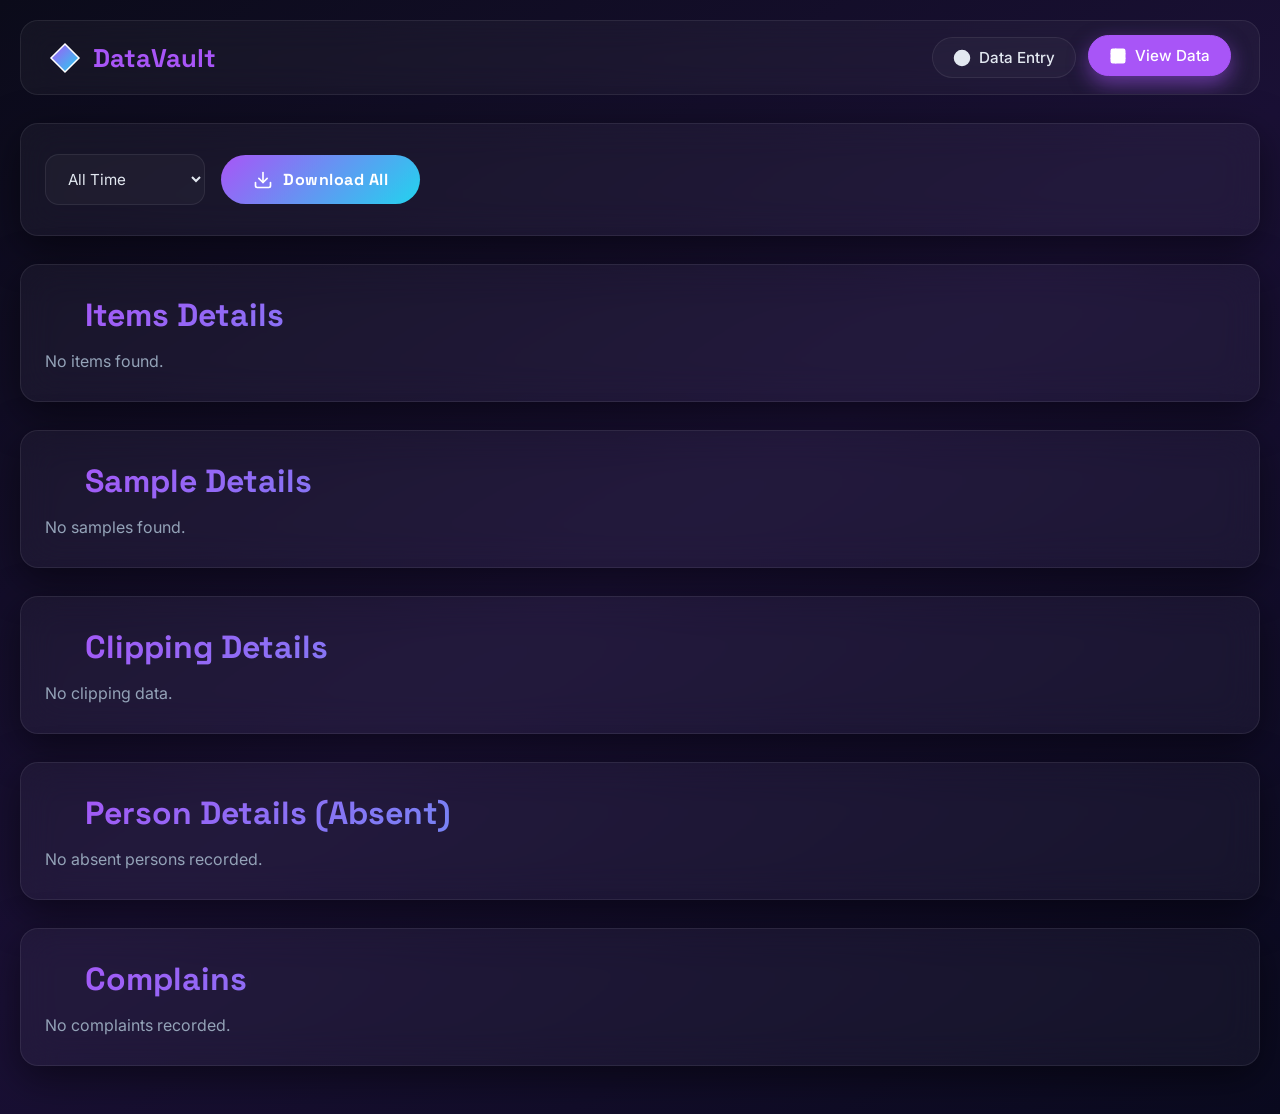
==== view.html @ cae557fc "Add files via upload" ====
<!DOCTYPE html>
<html lang="en">
<head>
  <meta charset="UTF-8">
  <meta name="viewport" content="width=device-width, initial-scale=1.0, maximum-scale=1.0, user-scalable=yes">
  <title>DataVault – All Data</title>
  <link rel="stylesheet" href="style.css">
</head>
<body>
  <nav class="navbar">
    <div class="logo">
      <svg viewBox="0 0 32 32" fill="none" xmlns="http://www.w3.org/2000/svg">
        <path d="M16 2L30 16L16 30L2 16L16 2Z" fill="url(#logoGrad)" stroke="white" stroke-width="1.5"/>
        <defs>
          <linearGradient id="logoGrad" x1="2" y1="2" x2="30" y2="30" gradientUnits="userSpaceOnUse">
            <stop stop-color="#a855f7"/>
            <stop offset="1" stop-color="#22d3ee"/>
          </linearGradient>
        </defs>
      </svg>
      DataVault
    </div>
    <div class="nav-links">
      <a href="index.html">
        <svg xmlns="http://www.w3.org/2000/svg" viewBox="0 0 24 24" fill="none" stroke="currentColor" stroke-width="2" stroke-linecap="round" stroke-linejoin="round"><circle cx="12" cy="12" r="10"/><line x1="12" y1="8" x2="12" y2="16"/><line x1="8" y1="12" x2="16" y2="12"/></svg>
        Data Entry
      </a>
      <a href="view.html" class="active">
        <svg xmlns="http://www.w3.org/2000/svg" viewBox="0 0 24 24" fill="none" stroke="currentColor" stroke-width="2" stroke-linecap="round" stroke-linejoin="round"><rect x="3" y="3" width="18" height="18" rx="2"/><line x1="3" y1="9" x2="21" y2="9"/><line x1="3" y1="15" x2="21" y2="15"/><line x1="9" y1="3" x2="9" y2="21"/></svg>
        View Data
      </a>
    </div>
  </nav>

  <div class="filter-bar glass-card" style="margin-bottom: 28px;">
    <select id="periodFilter">
      <option value="all">All Time</option>
      <option value="daily">Today</option>
      <option value="weekly">This Week</option>
      <option value="monthly">This Month</option>
      <option value="yearly">This Year</option>
    </select>
    <button class="btn" id="downloadAllBtn">
      <svg xmlns="http://www.w3.org/2000/svg" viewBox="0 0 24 24" fill="none" stroke="currentColor" stroke-width="2" stroke-linecap="round" stroke-linejoin="round"><path d="M21 15v4a2 2 0 0 1-2 2H5a2 2 0 0 1-2-2v-4"/><polyline points="7 10 12 15 17 10"/><line x1="12" y1="15" x2="12" y2="3"/></svg>
      Download All
    </button>
  </div>

  <div id="sectionsContainer"></div>

  <div class="toast" id="toast"></div>
  <script src="view.js"></script>
</body>
</html>
---- style.css ----
@import url('https://fonts.googleapis.com/css2?family=Inter:wght@400;500;600;700&family=Space+Grotesk:wght@500;700&display=swap');

:root {
  --bg-dark: #090914;
  --bg-gradient: linear-gradient(145deg, #0b0b1a 0%, #1a1035 50%, #0a0a1f 100%);
  --glass-bg: rgba(255, 255, 255, 0.04);
  --glass-border: rgba(255, 255, 255, 0.08);
  --accent-primary: #a855f7;
  --accent-secondary: #22d3ee;
  --text-primary: #e2e8f0;
  --text-secondary: #94a3b8;
  --danger: #fb7185;
  --success: #34d399;
  --shadow-lg: 0 12px 40px rgba(0, 0, 0, 0.5);
  --radius: 18px;
}

* {
  margin: 0;
  padding: 0;
  box-sizing: border-box;
}

body {
  font-family: 'Inter', sans-serif;
  background: var(--bg-gradient);
  color: var(--text-primary);
  min-height: 100vh;
  padding: 20px;
  -webkit-font-smoothing: antialiased;
}

/* Navbar - always horizontal */
.navbar {
  display: flex;
  justify-content: space-between;
  align-items: center;
  padding: 16px 28px;
  background: var(--glass-bg);
  border: 1px solid var(--glass-border);
  backdrop-filter: blur(16px);
  border-radius: var(--radius);
  margin-bottom: 28px;
  flex-wrap: nowrap;
  gap: 14px;
  overflow-x: auto;
  white-space: nowrap;
}

.logo {
  display: flex;
  align-items: center;
  gap: 12px;
  font-family: 'Space Grotesk', sans-serif;
  font-weight: 700;
  font-size: 1.6rem;
  color: var(--accent-primary);
  flex-shrink: 0;
}

.logo svg {
  width: 32px;
  height: 32px;
}

.nav-links {
  display: flex;
  gap: 12px;
  flex-wrap: nowrap;
  flex-shrink: 0;
}

.nav-links a {
  text-decoration: none;
  color: var(--text-primary);
  padding: 10px 20px;
  border-radius: 40px;
  background: rgba(255, 255, 255, 0.03);
  border: 1px solid var(--glass-border);
  transition: all 0.3s ease;
  font-weight: 500;
  display: flex;
  align-items: center;
  gap: 8px;
  font-size: 0.95rem;
  white-space: nowrap;
}

.nav-links a svg {
  width: 18px;
  height: 18px;
  fill: currentColor;
}

.nav-links a:hover,
.nav-links a.active {
  background: var(--accent-primary);
  color: #fff;
  border-color: var(--accent-primary);
  transform: translateY(-2px);
  box-shadow: 0 8px 20px rgba(168, 85, 247, 0.5);
}

/* Cards */
.glass-card {
  background: var(--glass-bg);
  border: 1px solid var(--glass-border);
  backdrop-filter: blur(18px);
  border-radius: var(--radius);
  padding: 30px 24px;
  box-shadow: var(--shadow-lg);
  transition: transform 0.25s ease;
}

.glass-card:hover {
  transform: translateY(-3px);
}

h2 {
  font-family: 'Space Grotesk', sans-serif;
  font-size: 2rem;
  font-weight: 700;
  background: linear-gradient(135deg, var(--accent-primary), var(--accent-secondary));
  -webkit-background-clip: text;
  -webkit-text-fill-color: transparent;
  margin-bottom: 24px;
  display: flex;
  align-items: center;
  gap: 12px;
}

h2 svg {
  width: 28px;
  height: 28px;
}

/* Form */
.form-group {
  margin-bottom: 20px;
}

label {
  display: block;
  font-weight: 600;
  margin-bottom: 8px;
  color: var(--text-secondary);
  font-size: 0.95rem;
}

input, select, textarea {
  width: 100%;
  padding: 14px 18px;
  background: rgba(255, 255, 255, 0.03);
  border: 1px solid var(--glass-border);
  border-radius: 14px;
  color: var(--text-primary);
  font-family: 'Inter', sans-serif;
  font-size: 0.95rem;
  outline: none;
  transition: all 0.3s;
}

input:focus, select:focus, textarea:focus {
  border-color: var(--accent-primary);
  box-shadow: 0 0 0 3px rgba(168, 85, 247, 0.2);
}

.toggle-container {
  display: flex;
  gap: 24px;
  align-items: center;
}

.toggle-option {
  display: flex;
  align-items: center;
  gap: 8px;
}

.toggle-option input[type="radio"] {
  width: auto;
  accent-color: var(--accent-primary);
}

.btn {
  background: linear-gradient(135deg, var(--accent-primary), var(--accent-secondary));
  border: none;
  padding: 14px 32px;
  border-radius: 40px;
  color: #fff;
  font-weight: 700;
  cursor: pointer;
  transition: all 0.3s ease;
  font-family: 'Space Grotesk', sans-serif;
  letter-spacing: 0.5px;
  display: inline-flex;
  align-items: center;
  gap: 10px;
  font-size: 1rem;
}

.btn:hover {
  transform: translateY(-3px);
  box-shadow: 0 10px 28px rgba(168, 85, 247, 0.45);
}

.btn-danger {
  background: linear-gradient(135deg, #fb7185, #f43f5e);
}

.btn-danger:hover {
  box-shadow: 0 10px 28px rgba(251, 113, 133, 0.5);
}

.btn svg {
  width: 20px;
  height: 20px;
}

.grid-2col {
  display: grid;
  grid-template-columns: repeat(auto-fit, minmax(240px, 1fr));
  gap: 24px;
}

/* Data Table – professional horizontal style */
.data-table {
  width: 100%;
  border-collapse: collapse;
  margin-top: 16px;
  background: rgba(255, 255, 255, 0.02);
  border-radius: 12px;
  overflow: hidden;
}

.data-table th {
  text-align: left;
  padding: 14px 12px;
  background: rgba(255, 255, 255, 0.06);
  color: var(--accent-secondary);
  font-weight: 600;
  text-transform: uppercase;
  font-size: 0.8rem;
  letter-spacing: 0.5px;
  border-bottom: 1px solid var(--glass-border);
}

.data-table td {
  padding: 12px 12px;
  border-bottom: 1px solid rgba(255, 255, 255, 0.03);
  font-size: 0.9rem;
  color: var(--text-primary);
  white-space: nowrap; /* keep data on one line per row */
}

.data-table tr:last-child td {
  border-bottom: none;
}

.data-table tr:hover td {
  background: rgba(168, 85, 247, 0.05);
}

.action-btn {
  background: none;
  border: none;
  color: var(--danger);
  cursor: pointer;
  transition: transform 0.2s;
  padding: 4px;
}

.action-btn svg {
  width: 18px;
  height: 18px;
}

.action-btn:hover {
  transform: scale(1.2);
}

/* Filter bar – horizontal always */
.filter-bar {
  display: flex;
  gap: 16px;
  flex-wrap: nowrap;
  align-items: center;
  margin-bottom: 24px;
  overflow-x: auto;
}

.filter-bar select {
  width: auto;
  min-width: 160px;
}

/* Toast */
.toast {
  position: fixed;
  bottom: 28px;
  right: 28px;
  padding: 16px 30px;
  border-radius: 40px;
  background: var(--success);
  color: #000;
  font-weight: 700;
  box-shadow: 0 12px 30px rgba(52, 211, 153, 0.4);
  opacity: 0;
  transform: translateY(20px);
  transition: all 0.4s ease;
  z-index: 999;
  display: flex;
  align-items: center;
  gap: 10px;
}

.toast.show {
  opacity: 1;
  transform: translateY(0);
}

/* Item type selector */
.item-type-selector {
  display: flex;
  flex-wrap: wrap;
  gap: 12px;
  margin-bottom: 24px;
}

.item-type-btn {
  background: rgba(255, 255, 255, 0.03);
  border: 1px solid var(--glass-border);
  color: var(--text-primary);
  padding: 12px 20px;
  border-radius: 40px;
  cursor: pointer;
  font-weight: 500;
  transition: all 0.2s;
  display: flex;
  align-items: center;
  gap: 8px;
  white-space: nowrap;
}

.item-type-btn.active, .item-type-btn:hover {
  background: var(--accent-primary);
  border-color: var(--accent-primary);
  color: white;
  transform: translateY(-2px);
  box-shadow: 0 6px 14px rgba(168, 85, 247, 0.4);
}

/* Sub-section */
.sub-section {
  margin-bottom: 28px;
}

.sub-section h4 {
  font-family: 'Space Grotesk', sans-serif;
  color: var(--accent-secondary);
  margin-bottom: 12px;
  font-size: 1.1rem;
}

/* Table wrapper for horizontal scroll on mobile if needed */
.table-wrapper {
  overflow-x: auto;
  -webkit-overflow-scrolling: touch;
  margin-bottom: 16px;
  border-radius: 12px;
}

/* Keep desktop look on mobile */
@media (max-width: 640px) {
  .navbar {
    flex-direction: row;
    flex-wrap: nowrap;
    overflow-x: auto;
    padding: 12px 16px;
  }

  .nav-links {
    flex-wrap: nowrap;
  }

  .logo {
    font-size: 1.3rem;
  }

  .filter-bar {
    flex-direction: row;
    flex-wrap: nowrap;
  }

  .grid-2col {
    grid-template-columns: 1fr 1fr;
    gap: 16px;
  }

  .glass-card {
    padding: 20px 16px;
  }

  h2 {
    font-size: 1.6rem;
  }

  .nav-links a {
    padding: 8px 14px;
    font-size: 0.85rem;
  }

  .btn {
    padding: 12px 24px;
    font-size: 0.95rem;
  }
}
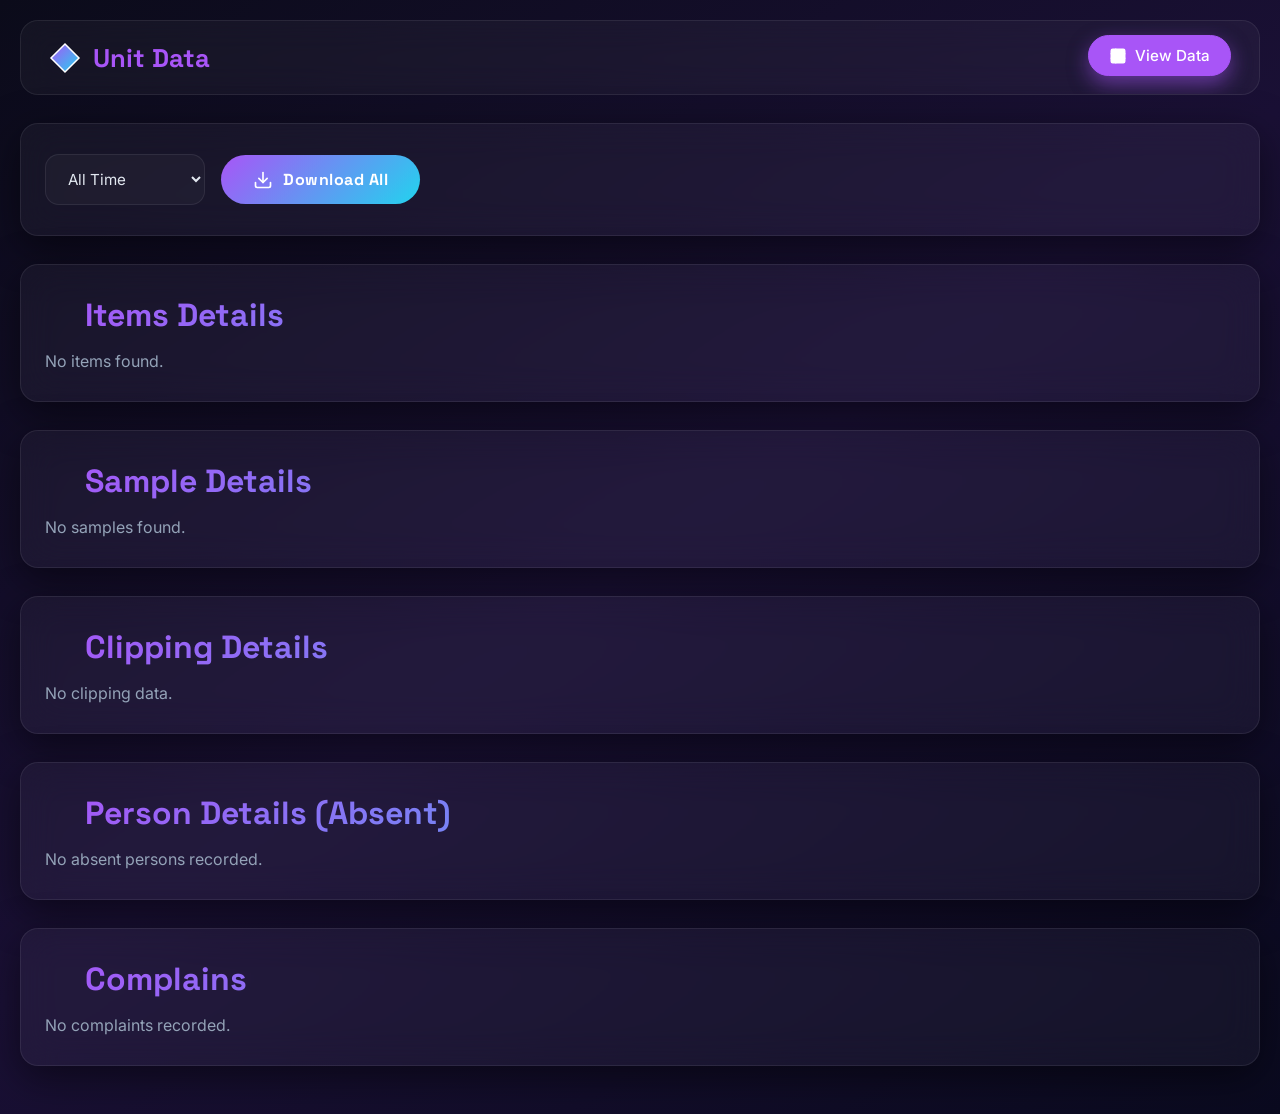
==== commit 241e15d8: "Update view.html" ====
--- a/view.html
+++ b/view.html
@@ -3,7 +3,7 @@
 <head>
   <meta charset="UTF-8">
   <meta name="viewport" content="width=device-width, initial-scale=1.0, maximum-scale=1.0, user-scalable=yes">
-  <title>DataVault – All Data</title>
+  <title>Unit – All Data</title>
   <link rel="stylesheet" href="style.css">
 </head>
 <body>
@@ -18,13 +18,9 @@
           </linearGradient>
         </defs>
       </svg>
-      DataVault
+      Unit Data
     </div>
     <div class="nav-links">
-      <a href="index.html">
-        <svg xmlns="http://www.w3.org/2000/svg" viewBox="0 0 24 24" fill="none" stroke="currentColor" stroke-width="2" stroke-linecap="round" stroke-linejoin="round"><circle cx="12" cy="12" r="10"/><line x1="12" y1="8" x2="12" y2="16"/><line x1="8" y1="12" x2="16" y2="12"/></svg>
-        Data Entry
-      </a>
       <a href="view.html" class="active">
         <svg xmlns="http://www.w3.org/2000/svg" viewBox="0 0 24 24" fill="none" stroke="currentColor" stroke-width="2" stroke-linecap="round" stroke-linejoin="round"><rect x="3" y="3" width="18" height="18" rx="2"/><line x1="3" y1="9" x2="21" y2="9"/><line x1="3" y1="15" x2="21" y2="15"/><line x1="9" y1="3" x2="9" y2="21"/></svg>
         View Data
@@ -51,4 +47,4 @@
   <div class="toast" id="toast"></div>
   <script src="view.js"></script>
 </body>
-</html>+</html>
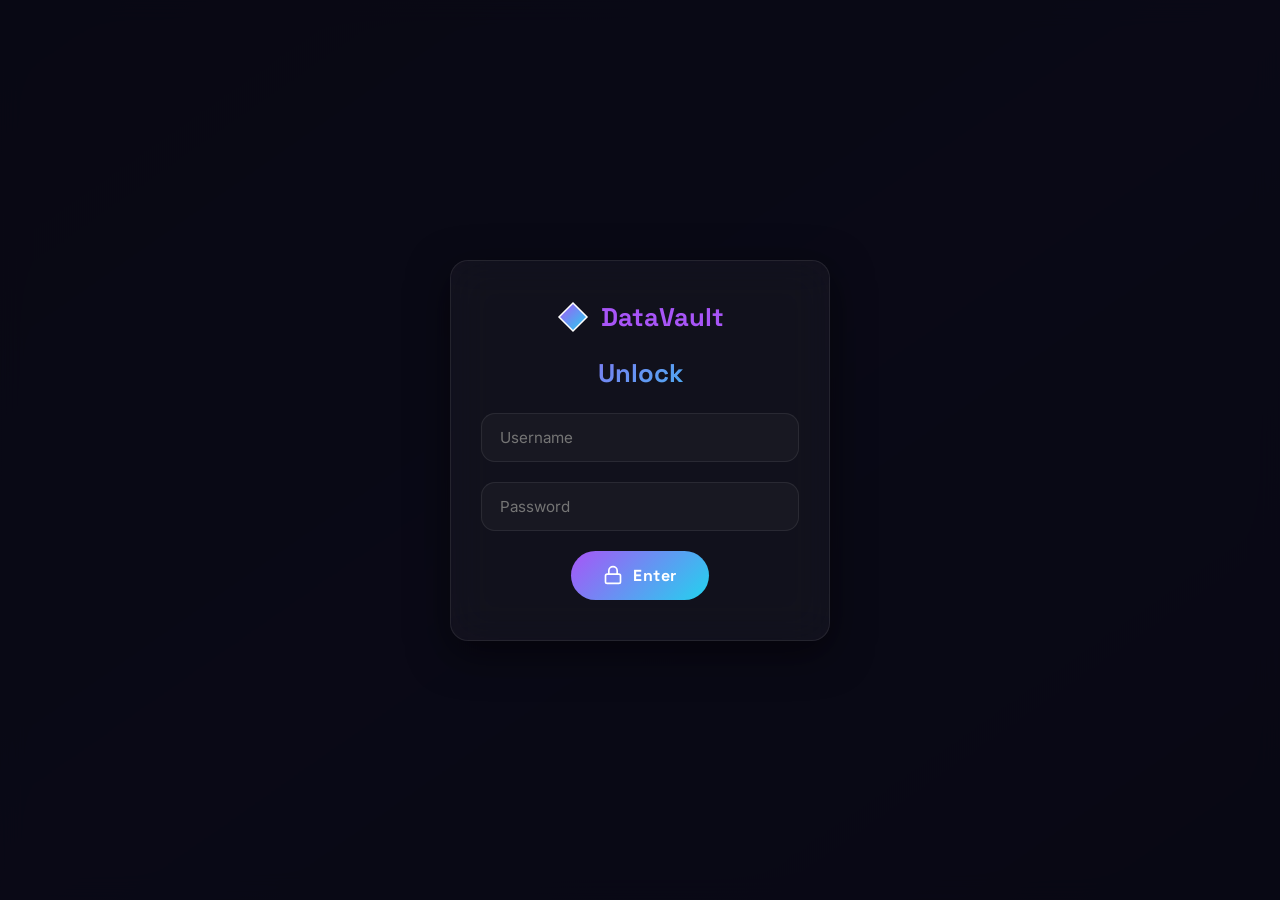
==== commit 77f06da7: "Add files via upload" ====
--- a/view.html
+++ b/view.html
@@ -3,48 +3,92 @@
 <head>
   <meta charset="UTF-8">
   <meta name="viewport" content="width=device-width, initial-scale=1.0, maximum-scale=1.0, user-scalable=yes">
-  <title>Unit – All Data</title>
+  <title>DataVault – All Data</title>
   <link rel="stylesheet" href="style.css">
 </head>
 <body>
-  <nav class="navbar">
-    <div class="logo">
-      <svg viewBox="0 0 32 32" fill="none" xmlns="http://www.w3.org/2000/svg">
-        <path d="M16 2L30 16L16 30L2 16L16 2Z" fill="url(#logoGrad)" stroke="white" stroke-width="1.5"/>
-        <defs>
-          <linearGradient id="logoGrad" x1="2" y1="2" x2="30" y2="30" gradientUnits="userSpaceOnUse">
-            <stop stop-color="#a855f7"/>
-            <stop offset="1" stop-color="#22d3ee"/>
-          </linearGradient>
-        </defs>
-      </svg>
-      Unit Data
+  <!-- Login Overlay -->
+  <div class="login-overlay" id="loginOverlay">
+    <div class="login-card">
+      <div class="logo">
+        <svg viewBox="0 0 32 32" fill="none" xmlns="http://www.w3.org/2000/svg">
+          <path d="M16 2L30 16L16 30L2 16L16 2Z" fill="url(#logoGrad)" stroke="white" stroke-width="1.5"/>
+          <defs>
+            <linearGradient id="logoGrad" x1="2" y1="2" x2="30" y2="30" gradientUnits="userSpaceOnUse">
+              <stop stop-color="#a855f7"/>
+              <stop offset="1" stop-color="#22d3ee"/>
+            </linearGradient>
+          </defs>
+        </svg>
+        DataVault
+      </div>
+      <h3>Unlock</h3>
+      <form id="loginForm">
+        <div class="form-group">
+          <input type="text" id="loginUser" placeholder="Username" required>
+        </div>
+        <div class="form-group">
+          <input type="password" id="loginPass" placeholder="Password" required>
+        </div>
+        <button type="submit" class="btn">
+          <svg xmlns="http://www.w3.org/2000/svg" viewBox="0 0 24 24" fill="none" stroke="currentColor" stroke-width="2" stroke-linecap="round" stroke-linejoin="round"><rect x="3" y="11" width="18" height="11" rx="2" ry="2"/><path d="M7 11V7a5 5 0 0 1 10 0v4"/></svg>
+          Enter
+        </button>
+        <p class="login-error" id="loginError"></p>
+      </form>
     </div>
-    <div class="nav-links">
-      <a href="view.html" class="active">
-        <svg xmlns="http://www.w3.org/2000/svg" viewBox="0 0 24 24" fill="none" stroke="currentColor" stroke-width="2" stroke-linecap="round" stroke-linejoin="round"><rect x="3" y="3" width="18" height="18" rx="2"/><line x1="3" y1="9" x2="21" y2="9"/><line x1="3" y1="15" x2="21" y2="15"/><line x1="9" y1="3" x2="9" y2="21"/></svg>
-        View Data
-      </a>
-    </div>
-  </nav>
-
-  <div class="filter-bar glass-card" style="margin-bottom: 28px;">
-    <select id="periodFilter">
-      <option value="all">All Time</option>
-      <option value="daily">Today</option>
-      <option value="weekly">This Week</option>
-      <option value="monthly">This Month</option>
-      <option value="yearly">This Year</option>
-    </select>
-    <button class="btn" id="downloadAllBtn">
-      <svg xmlns="http://www.w3.org/2000/svg" viewBox="0 0 24 24" fill="none" stroke="currentColor" stroke-width="2" stroke-linecap="round" stroke-linejoin="round"><path d="M21 15v4a2 2 0 0 1-2 2H5a2 2 0 0 1-2-2v-4"/><polyline points="7 10 12 15 17 10"/><line x1="12" y1="15" x2="12" y2="3"/></svg>
-      Download All
-    </button>
   </div>
 
-  <div id="sectionsContainer"></div>
+  <!-- Main Content (hidden until login) -->
+  <div id="mainContent" style="display:none;">
+    <nav class="navbar">
+      <div class="logo">
+        <svg viewBox="0 0 32 32" fill="none" xmlns="http://www.w3.org/2000/svg">
+          <path d="M16 2L30 16L16 30L2 16L16 2Z" fill="url(#logoGrad)" stroke="white" stroke-width="1.5"/>
+          <defs>
+            <linearGradient id="logoGrad" x1="2" y1="2" x2="30" y2="30" gradientUnits="userSpaceOnUse">
+              <stop stop-color="#a855f7"/>
+              <stop offset="1" stop-color="#22d3ee"/>
+            </linearGradient>
+          </defs>
+        </svg>
+        DataVault
+      </div>
+      <div class="nav-links">
+        <a href="index.html">
+          <svg xmlns="http://www.w3.org/2000/svg" viewBox="0 0 24 24" fill="none" stroke="currentColor" stroke-width="2" stroke-linecap="round" stroke-linejoin="round"><circle cx="12" cy="12" r="10"/><line x1="12" y1="8" x2="12" y2="16"/><line x1="8" y1="12" x2="16" y2="12"/></svg>
+          Data Entry
+        </a>
+        <a href="view.html" class="active">
+          <svg xmlns="http://www.w3.org/2000/svg" viewBox="0 0 24 24" fill="none" stroke="currentColor" stroke-width="2" stroke-linecap="round" stroke-linejoin="round"><rect x="3" y="3" width="18" height="18" rx="2"/><line x1="3" y1="9" x2="21" y2="9"/><line x1="3" y1="15" x2="21" y2="15"/><line x1="9" y1="3" x2="9" y2="21"/></svg>
+          View Data
+        </a>
+        <button class="logout-btn" id="logoutBtn">
+          <svg xmlns="http://www.w3.org/2000/svg" viewBox="0 0 24 24" fill="none" stroke="currentColor" stroke-width="2" stroke-linecap="round" stroke-linejoin="round"><path d="M9 21H5a2 2 0 0 1-2-2V5a2 2 0 0 1 2-2h4"/><polyline points="16 17 21 12 16 7"/><line x1="21" y1="12" x2="9" y2="12"/></svg>
+          Logout
+        </button>
+      </div>
+    </nav>
+
+    <div class="filter-bar glass-card" style="margin-bottom: 28px;">
+      <select id="periodFilter">
+        <option value="all">All Time</option>
+        <option value="daily">Today</option>
+        <option value="weekly">This Week</option>
+        <option value="monthly">This Month</option>
+        <option value="yearly">This Year</option>
+      </select>
+      <button class="btn" id="downloadAllBtn">
+        <svg xmlns="http://www.w3.org/2000/svg" viewBox="0 0 24 24" fill="none" stroke="currentColor" stroke-width="2" stroke-linecap="round" stroke-linejoin="round"><path d="M21 15v4a2 2 0 0 1-2 2H5a2 2 0 0 1-2-2v-4"/><polyline points="7 10 12 15 17 10"/><line x1="12" y1="15" x2="12" y2="3"/></svg>
+        Download All
+      </button>
+    </div>
+
+    <div id="sectionsContainer"></div>
+  </div>
 
   <div class="toast" id="toast"></div>
+  <script src="auth.js"></script>
   <script src="view.js"></script>
 </body>
-</html>
+</html>
--- a/style.css
+++ b/style.css
@@ -370,6 +370,84 @@
   border-radius: 12px;
 }
 
+/* ===== LOGIN OVERLAY ===== */
+.login-overlay {
+  position: fixed;
+  top: 0;
+  left: 0;
+  width: 100%;
+  height: 100%;
+  background: rgba(9, 9, 20, 0.92);
+  backdrop-filter: blur(12px);
+  display: flex;
+  align-items: center;
+  justify-content: center;
+  z-index: 9999;
+}
+
+.login-card {
+  background: var(--glass-bg);
+  border: 1px solid var(--glass-border);
+  backdrop-filter: blur(20px);
+  border-radius: var(--radius);
+  padding: 40px 30px;
+  width: 100%;
+  max-width: 380px;
+  box-shadow: var(--shadow-lg);
+  text-align: center;
+}
+
+.login-card .logo {
+  margin-bottom: 24px;
+  justify-content: center;
+}
+
+.login-card h3 {
+  font-family: 'Space Grotesk', sans-serif;
+  font-size: 1.6rem;
+  background: linear-gradient(135deg, var(--accent-primary), var(--accent-secondary));
+  -webkit-background-clip: text;
+  -webkit-text-fill-color: transparent;
+  margin-bottom: 24px;
+}
+
+.login-card .form-group {
+  margin-bottom: 20px;
+}
+
+.login-error {
+  color: var(--danger);
+  font-size: 0.9rem;
+  margin-top: 8px;
+  display: none;
+}
+
+/* Logout button */
+.logout-btn {
+  background: none;
+  border: 1px solid var(--danger);
+  color: var(--danger);
+  padding: 8px 16px;
+  border-radius: 30px;
+  cursor: pointer;
+  font-size: 0.85rem;
+  transition: all 0.3s ease;
+  display: flex;
+  align-items: center;
+  gap: 6px;
+}
+
+.logout-btn svg {
+  width: 16px;
+  height: 16px;
+}
+
+.logout-btn:hover {
+  background: var(--danger);
+  color: white;
+  transform: translateY(-1px);
+  }
+
 /* Keep desktop look on mobile */
 @media (max-width: 640px) {
   .navbar {
@@ -414,4 +492,4 @@
     padding: 12px 24px;
     font-size: 0.95rem;
   }
-}+}
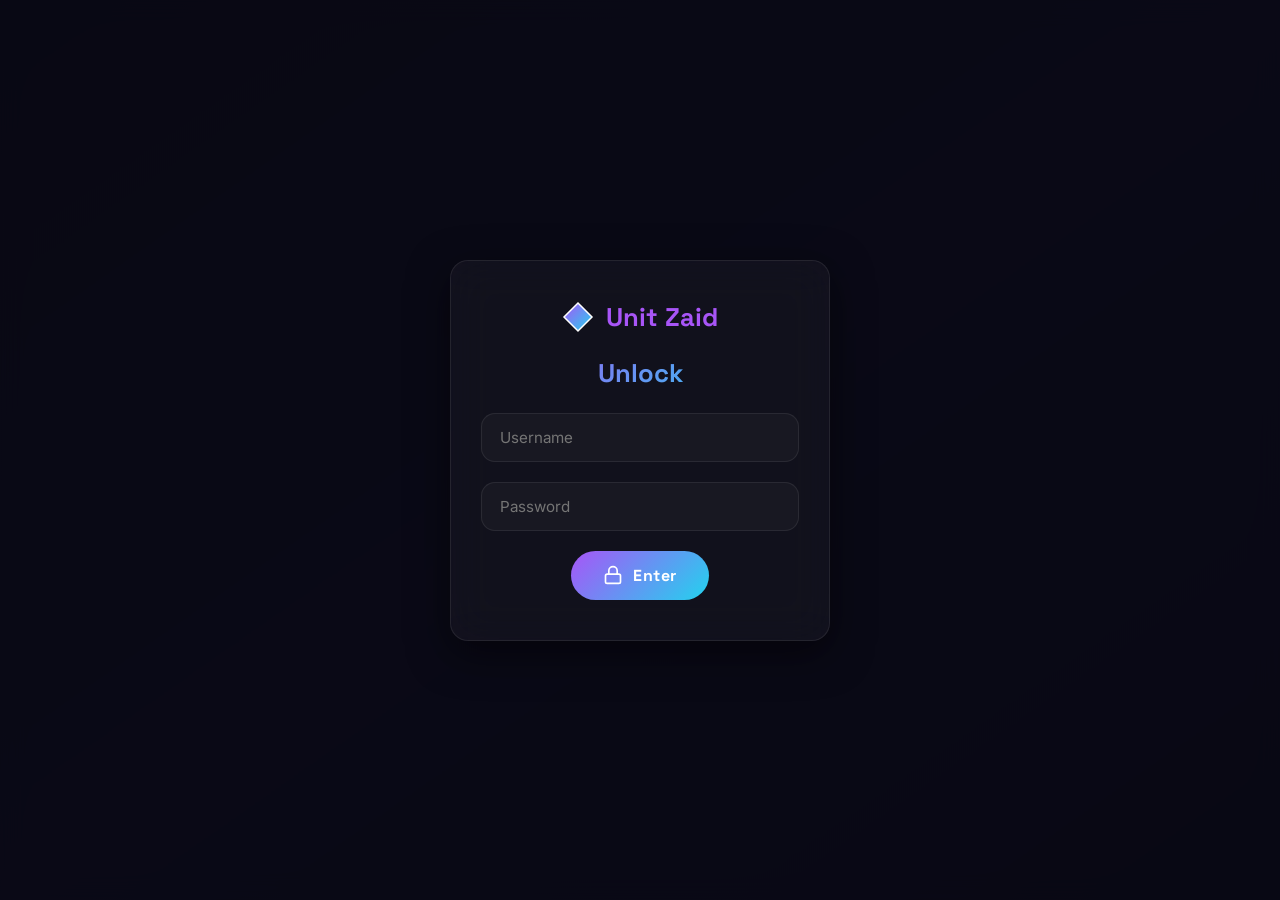
==== commit 1327c1ab: "Update view.html" ====
--- a/view.html
+++ b/view.html
@@ -3,7 +3,7 @@
 <head>
   <meta charset="UTF-8">
   <meta name="viewport" content="width=device-width, initial-scale=1.0, maximum-scale=1.0, user-scalable=yes">
-  <title>DataVault – All Data</title>
+  <title>Zaid – All Data</title>
   <link rel="stylesheet" href="style.css">
 </head>
 <body>
@@ -20,7 +20,7 @@
             </linearGradient>
           </defs>
         </svg>
-        DataVault
+        Unit Zaid
       </div>
       <h3>Unlock</h3>
       <form id="loginForm">
@@ -91,4 +91,4 @@
   <script src="auth.js"></script>
   <script src="view.js"></script>
 </body>
-</html>+</html>
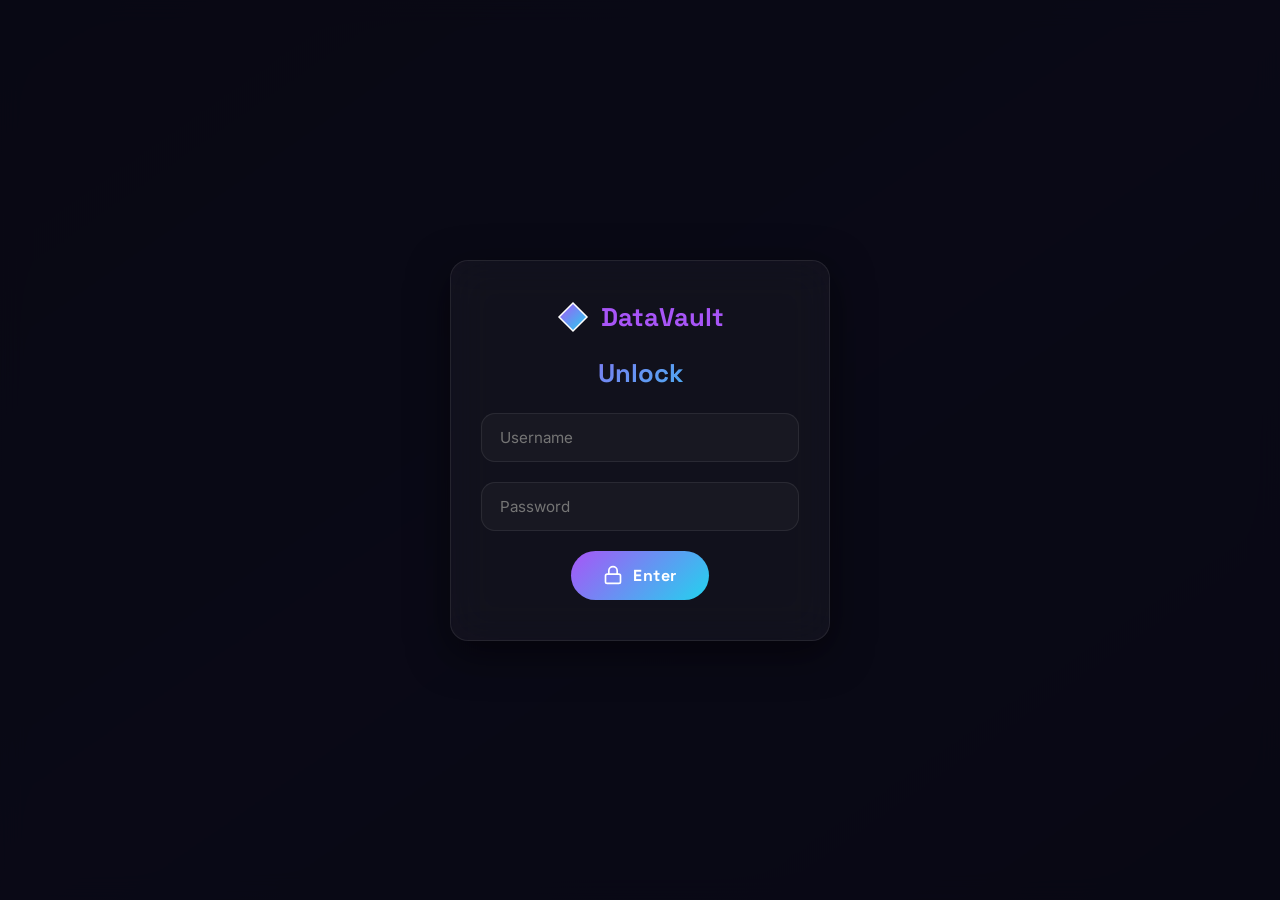
==== commit 23e36cb3: "Add files via upload" ====
--- a/view.html
+++ b/view.html
@@ -3,7 +3,7 @@
 <head>
   <meta charset="UTF-8">
   <meta name="viewport" content="width=device-width, initial-scale=1.0, maximum-scale=1.0, user-scalable=yes">
-  <title>Zaid – All Data</title>
+  <title>DataVault – All Data</title>
   <link rel="stylesheet" href="style.css">
 </head>
 <body>
@@ -20,7 +20,7 @@
             </linearGradient>
           </defs>
         </svg>
-        Unit Zaid
+        DataVault
       </div>
       <h3>Unlock</h3>
       <form id="loginForm">
@@ -39,7 +39,7 @@
     </div>
   </div>
 
-  <!-- Main Content (hidden until login) -->
+  <!-- Main Content -->
   <div id="mainContent" style="display:none;">
     <nav class="navbar">
       <div class="logo">
@@ -77,7 +77,12 @@
         <option value="weekly">This Week</option>
         <option value="monthly">This Month</option>
         <option value="yearly">This Year</option>
+        <option value="custom">Custom Date</option>
       </select>
+
+      <!-- Date input (hidden by default, shown when "Custom Date" is selected) -->
+      <input type="date" id="customDate" style="display:none; width: auto; min-width: 180px;">
+
       <button class="btn" id="downloadAllBtn">
         <svg xmlns="http://www.w3.org/2000/svg" viewBox="0 0 24 24" fill="none" stroke="currentColor" stroke-width="2" stroke-linecap="round" stroke-linejoin="round"><path d="M21 15v4a2 2 0 0 1-2 2H5a2 2 0 0 1-2-2v-4"/><polyline points="7 10 12 15 17 10"/><line x1="12" y1="15" x2="12" y2="3"/></svg>
         Download All
@@ -91,4 +96,4 @@
   <script src="auth.js"></script>
   <script src="view.js"></script>
 </body>
-</html>
+</html>
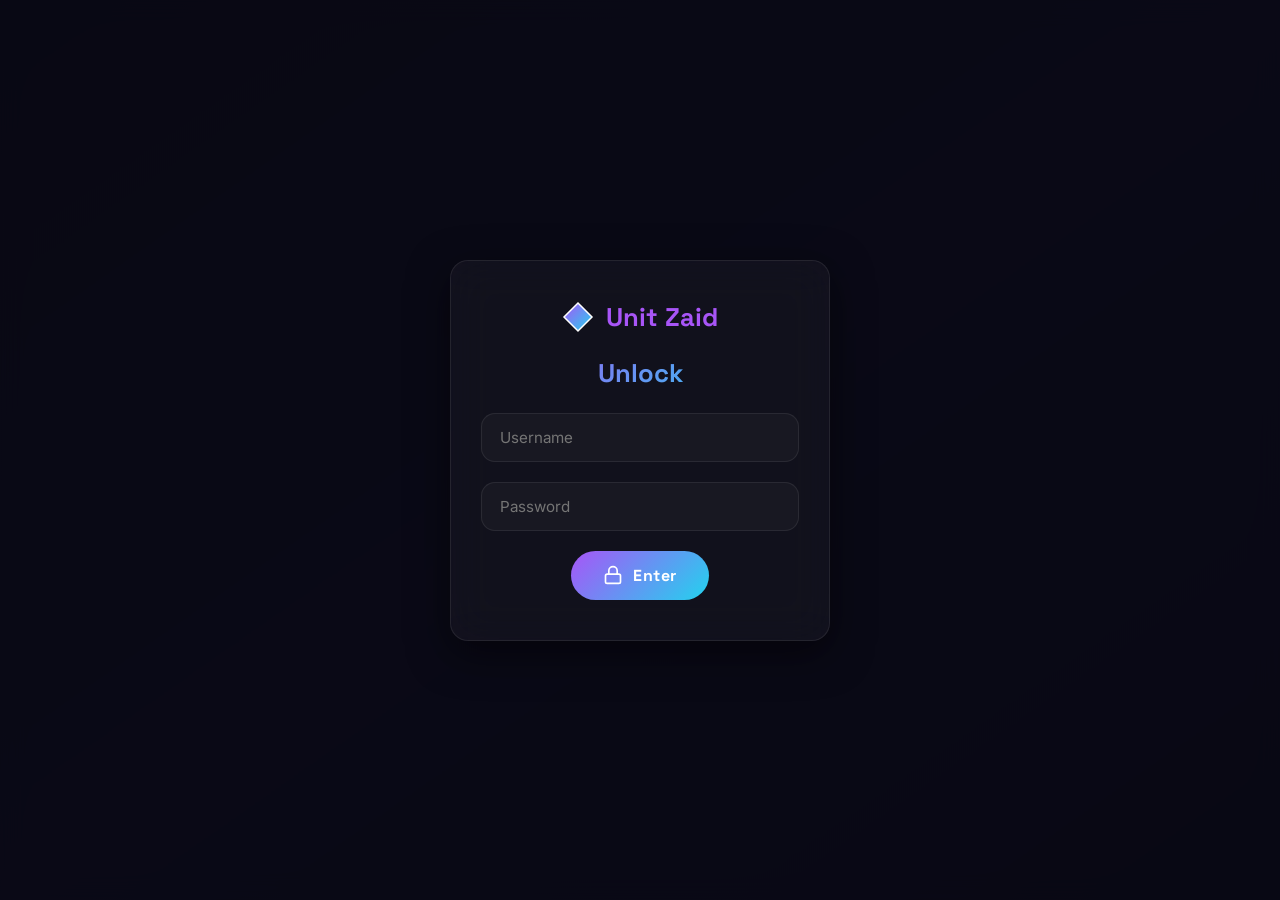
==== commit 9e481c37: "Update view.html" ====
--- a/view.html
+++ b/view.html
@@ -3,7 +3,7 @@
 <head>
   <meta charset="UTF-8">
   <meta name="viewport" content="width=device-width, initial-scale=1.0, maximum-scale=1.0, user-scalable=yes">
-  <title>DataVault – All Data</title>
+  <title>Unit – All Data</title>
   <link rel="stylesheet" href="style.css">
 </head>
 <body>
@@ -20,7 +20,7 @@
             </linearGradient>
           </defs>
         </svg>
-        DataVault
+        Unit Zaid
       </div>
       <h3>Unlock</h3>
       <form id="loginForm">
@@ -96,4 +96,4 @@
   <script src="auth.js"></script>
   <script src="view.js"></script>
 </body>
-</html>+</html>
